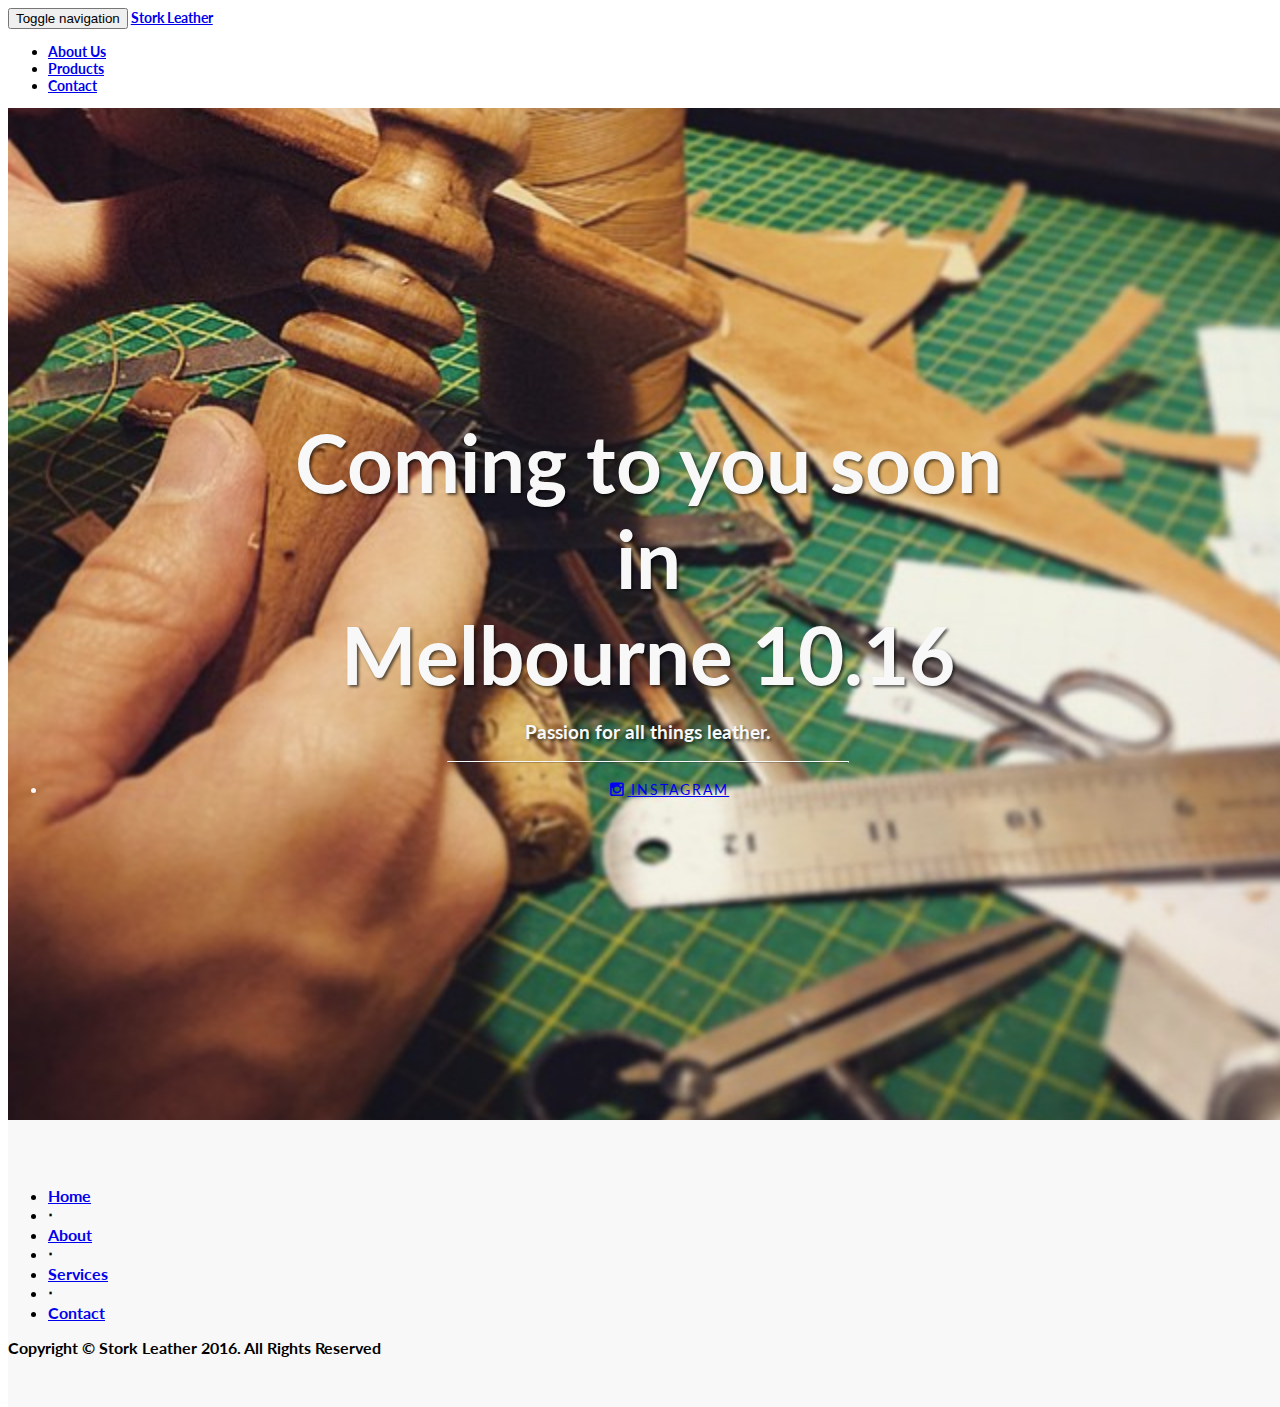
==== index.html @ f1b7eeba "Added some pics" ====
<!DOCTYPE html>
<html lang="en">

<head>

    <meta charset="utf-8">
    <meta http-equiv="X-UA-Compatible" content="IE=edge">
    <meta name="viewport" content="width=device-width, initial-scale=1">
    <meta name="description" content="">
    <meta name="author" content="">

    <title>Stork Leather</title>

    <!-- Bootstrap Core CSS -->
    <link href="css/bootstrap.min.css" rel="stylesheet">

    <!-- Custom CSS -->
    <link href="css/landing-page.css" rel="stylesheet">

    <!-- Custom Fonts -->
    <link href="font-awesome/css/font-awesome.min.css" rel="stylesheet" type="text/css">
    <link href="https://fonts.googleapis.com/css?family=Lato:300,400,700,300italic,400italic,700italic" rel="stylesheet" type="text/css">

    <!-- HTML5 Shim and Respond.js IE8 support of HTML5 elements and media queries -->
    <!-- WARNING: Respond.js doesn't work if you view the page via file:// -->
    <!--[if lt IE 9]>
        <script src="https://oss.maxcdn.com/libs/html5shiv/3.7.0/html5shiv.js"></script>
        <script src="https://oss.maxcdn.com/libs/respond.js/1.4.2/respond.min.js"></script>
    <![endif]-->

</head>

<body>

    <!-- Navigation -->
    <nav class="navbar navbar-default navbar-fixed-top topnav" role="navigation">
        <div class="container topnav">
            <!-- Brand and toggle get grouped for better mobile display -->
            <div class="navbar-header">
                <button type="button" class="navbar-toggle" data-toggle="collapse" data-target="#bs-example-navbar-collapse-1">
                    <span class="sr-only">Toggle navigation</span>
                    <span class="icon-bar"></span>
                    <span class="icon-bar"></span>
                    <span class="icon-bar"></span>
                </button>
                <a class="navbar-brand topnav" href="#">Stork Leather</a>
            </div>
            <!-- Collect the nav links, forms, and other content for toggling -->
            <div class="collapse navbar-collapse" id="bs-example-navbar-collapse-1">
                <ul class="nav navbar-nav navbar-right">
                    <li>
                        <a href="about.html">About Us</a>
                    </li>
                    <li>
                        <a href="products.html">Products</a>
                    </li>
                    <li>
                        <a href="contact.html">Contact</a>
                    </li>
                </ul>
            </div>
            <!-- /.navbar-collapse -->
        </div>
        <!-- /.container -->
    </nav>


    <!-- Header -->
    <a name="about"></a>
    <div class="intro-header">
        <div class="container">

            <div class="row">
                <div class="col-lg-12">
                    <div class="intro-message">
                        <h1>Coming to you soon <br> in <br> Melbourne 10.16</h1>
                        <h3>Passion for all things leather.</h3>
                        <hr class="intro-divider">
                        <ul class="list-inline intro-social-buttons">
                            <li>
                                <a href="https://instagram.com/storkleather" class="btn btn-default btn-lg"><i class="fa fa-instagram fa-fw"></i> <span class="network-name">Instagram</span></a>
                            </li>
                        </ul>
                    </div>
                </div>
            </div>

        </div>
        <!-- /.container -->

    </div>
    <!-- /.intro-header -->

    <!-- Page Content -->

	

    <!-- Footer -->
    <footer>
        <div class="container">
            <div class="row">
                <div class="col-lg-12">
                    <ul class="list-inline">
                        <li>
                            <a href="#">Home</a>
                        </li>
                        <li class="footer-menu-divider">&sdot;</li>
                        <li>
                            <a href="#about">About</a>
                        </li>
                        <li class="footer-menu-divider">&sdot;</li>
                        <li>
                            <a href="#services">Services</a>
                        </li>
                        <li class="footer-menu-divider">&sdot;</li>
                        <li>
                            <a href="#contact">Contact</a>
                        </li>
                    </ul>
                    <p class="copyright text-muted small">Copyright &copy; Stork Leather 2016. All Rights Reserved</p>
                </div>
            </div>
        </div>
    </footer>

    <!-- jQuery -->
    <script src="js/jquery.js"></script>

    <!-- Bootstrap Core JavaScript -->
    <script src="js/bootstrap.min.js"></script>

</body>

</html>
---- css/landing-page.css ----
/*
 * Start Bootstrap - Landing Page (http://startbootstrap.com/)
 * Copyright 2013-2016 Start Bootstrap
 * Licensed under MIT (https://github.com/BlackrockDigital/startbootstrap/blob/gh-pages/LICENSE)
 */

body,
html {
    width: 100%;
    height: 100%;
}

body,
h1,
h2,
h3,
h4,
h5,
h6 {
    font-family: "Lato","Helvetica Neue",Helvetica,Arial,sans-serif;
    font-weight: 700;
}

.topnav {
    font-size: 14px; 
}

.lead {
    font-size: 18px;
    font-weight: 400;
}

.intro-header {
    padding-top: 50px; /* If you're making other pages, make sure there is 50px of padding to make sure the navbar doesn't overlap content! */
    padding-bottom: 50px;
    text-align: center;
    color: #f8f8f8;
    background: url(../img/intro-bg.jpg) no-repeat center center;
    background-size: cover;
}

.intro-message {
    position: relative;
    padding-top: 20%;
    padding-bottom: 20%;
}

.intro-message > h1 {
    margin: 0;
    text-shadow: 2px 2px 3px rgba(0,0,0,0.6);
    font-size: 5em;
}

.intro-divider {
    width: 400px;
    border-top: 1px solid #f8f8f8;
    border-bottom: 1px solid rgba(0,0,0,0.2);
}

.intro-message > h3 {
    text-shadow: 2px 2px 3px rgba(0,0,0,0.6);
}

@media(max-width:767px) {
    .intro-message {
        padding-bottom: 15%;
    }

    .intro-message > h1 {
        font-size: 3em;
    }

    ul.intro-social-buttons > li {
        display: block;
        margin-bottom: 20px;
        padding: 0;
    }

    ul.intro-social-buttons > li:last-child {
        margin-bottom: 0;
    }

    .intro-divider {
        width: 100%;
    }
}

.network-name {
    text-transform: uppercase;
    font-size: 14px;
    font-weight: 400;
    letter-spacing: 2px;
}

.content-section-a {
    padding: 50px 0;
    background-color: #f8f8f8;
}

.content-section-b {
    padding: 50px 0;
    border-top: 1px solid #e7e7e7;
    border-bottom: 1px solid #e7e7e7;
}

.section-heading {
    margin-bottom: 30px;
}

.section-heading-spacer {
    float: left;
    width: 200px;
    border-top: 3px solid #e7e7e7;
}

.banner {
    padding: 100px 0;
    color: #f8f8f8;
    background: url(../img/banner-bg.jpg) no-repeat center center;
    background-size: cover;
}

.banner h2 {
    margin: 0;
    text-shadow: 2px 2px 3px rgba(0,0,0,0.6);
    font-size: 3em;
}

.banner ul {
    margin-bottom: 0;
}

.banner-social-buttons {
    float: right;
    margin-top: 0;
}

@media(max-width:1199px) {
    ul.banner-social-buttons {
        float: left;
        margin-top: 15px;
    }
}

@media(max-width:767px) {
    .banner h2 {
        margin: 0;
        text-shadow: 2px 2px 3px rgba(0,0,0,0.6);
        font-size: 3em;
    }

    ul.banner-social-buttons > li {
        display: block;
        margin-bottom: 20px;
        padding: 0;
    }

    ul.banner-social-buttons > li:last-child {
        margin-bottom: 0;
    }
}

footer {
    padding: 50px 0;
    background-color: #f8f8f8;
}

p.copyright {
    margin: 15px 0 0;
}
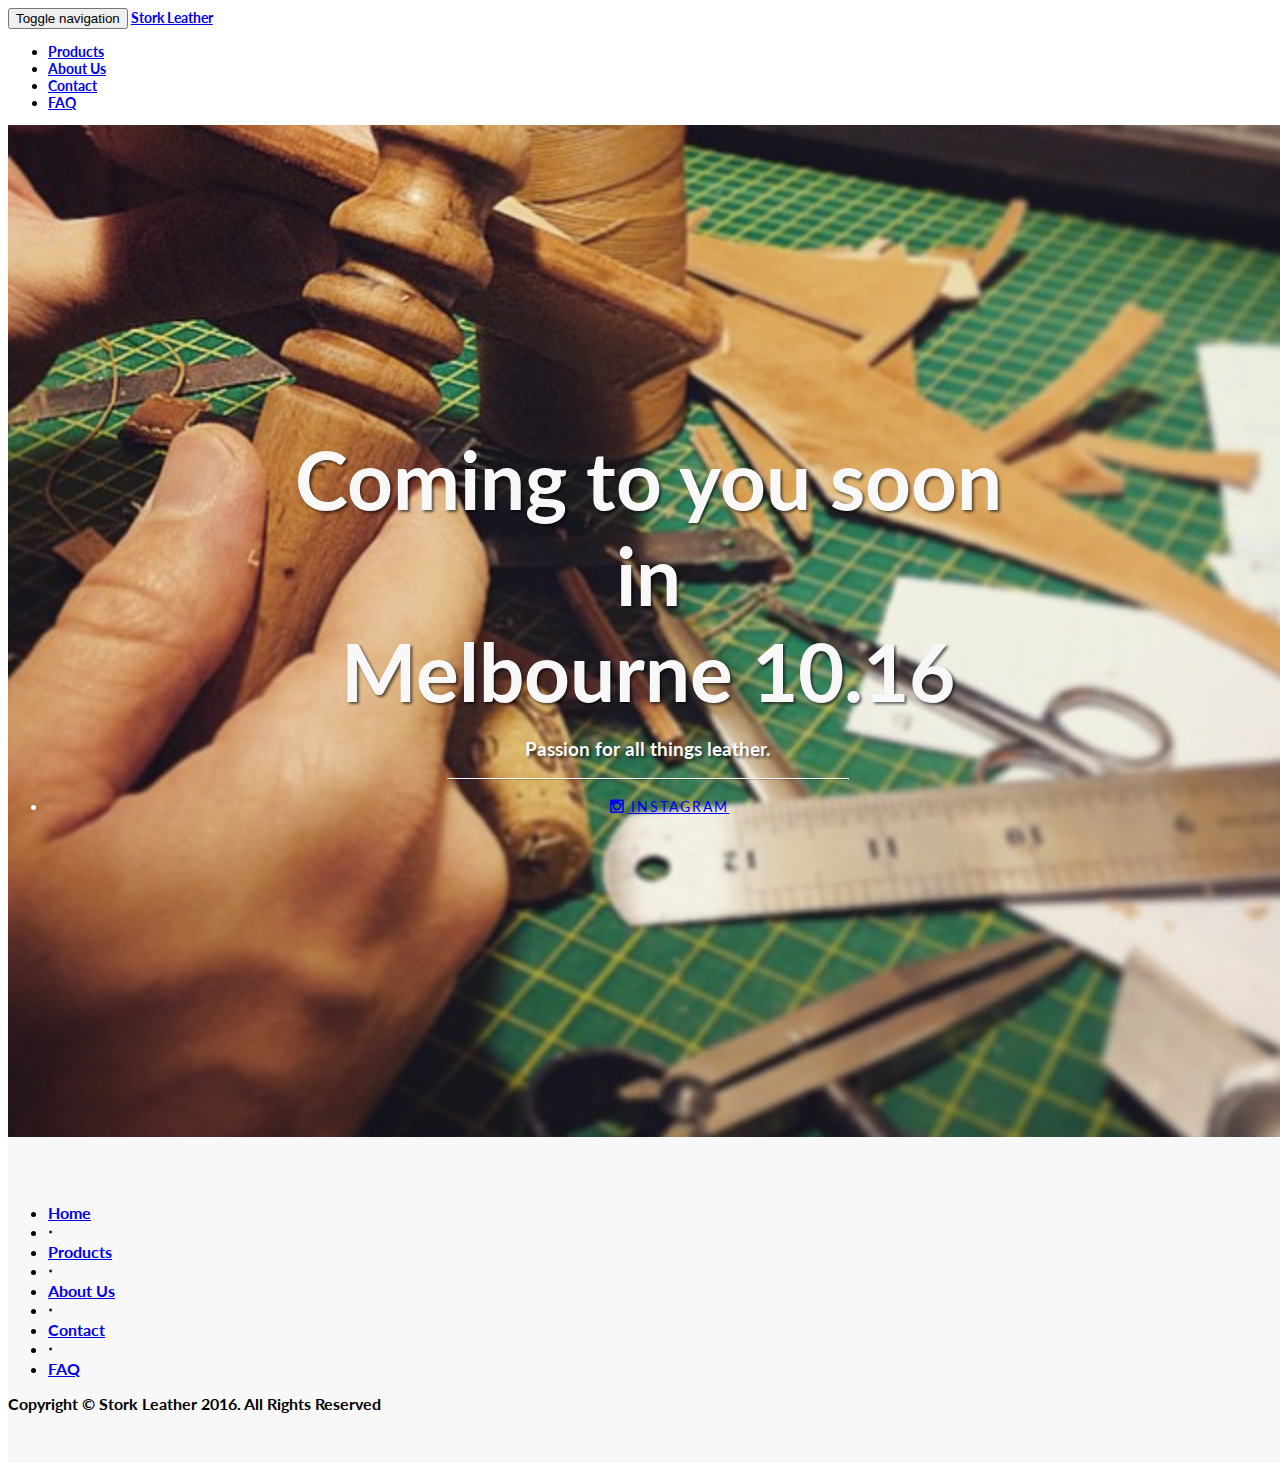
==== commit c6e64379: "Added FAQ" ====
--- a/index.html
+++ b/index.html
@@ -20,6 +20,7 @@
     <!-- Custom Fonts -->
     <link href="font-awesome/css/font-awesome.min.css" rel="stylesheet" type="text/css">
     <link href="https://fonts.googleapis.com/css?family=Lato:300,400,700,300italic,400italic,700italic" rel="stylesheet" type="text/css">
+    <link href="https://fonts.googleapis.com/css?family=Slabo+27px" rel="stylesheet">
 
     <!-- HTML5 Shim and Respond.js IE8 support of HTML5 elements and media queries -->
     <!-- WARNING: Respond.js doesn't work if you view the page via file:// -->
@@ -49,13 +50,16 @@
             <div class="collapse navbar-collapse" id="bs-example-navbar-collapse-1">
                 <ul class="nav navbar-nav navbar-right">
                     <li>
+                        <a href="products.html">Products</a>
+                    </li>
+                    <li>
                         <a href="about.html">About Us</a>
                     </li>
                     <li>
-                        <a href="products.html">Products</a>
+                        <a href="contact.html">Contact</a>
                     </li>
                     <li>
-                        <a href="contact.html">Contact</a>
+                        <a href="FAQ.html">FAQ</a>
                     </li>
                 </ul>
             </div>
@@ -102,19 +106,23 @@
                 <div class="col-lg-12">
                     <ul class="list-inline">
                         <li>
-                            <a href="#">Home</a>
+                            <a href="index.html">Home</a>
                         </li>
                         <li class="footer-menu-divider">&sdot;</li>
                         <li>
-                            <a href="#about">About</a>
+                            <a href="products.html">Products</a>
                         </li>
                         <li class="footer-menu-divider">&sdot;</li>
                         <li>
-                            <a href="#services">Services</a>
+                            <a href="about.html">About Us</a>
                         </li>
                         <li class="footer-menu-divider">&sdot;</li>
                         <li>
-                            <a href="#contact">Contact</a>
+                            <a href="contact.html">Contact</a>
+                        </li>
+                        <li class="footer-menu-divider">&sdot;</li>
+                        <li>
+                            <a href="FAQ.html">FAQ</a>
                         </li>
                     </ul>
                     <p class="copyright text-muted small">Copyright &copy; Stork Leather 2016. All Rights Reserved</p>
